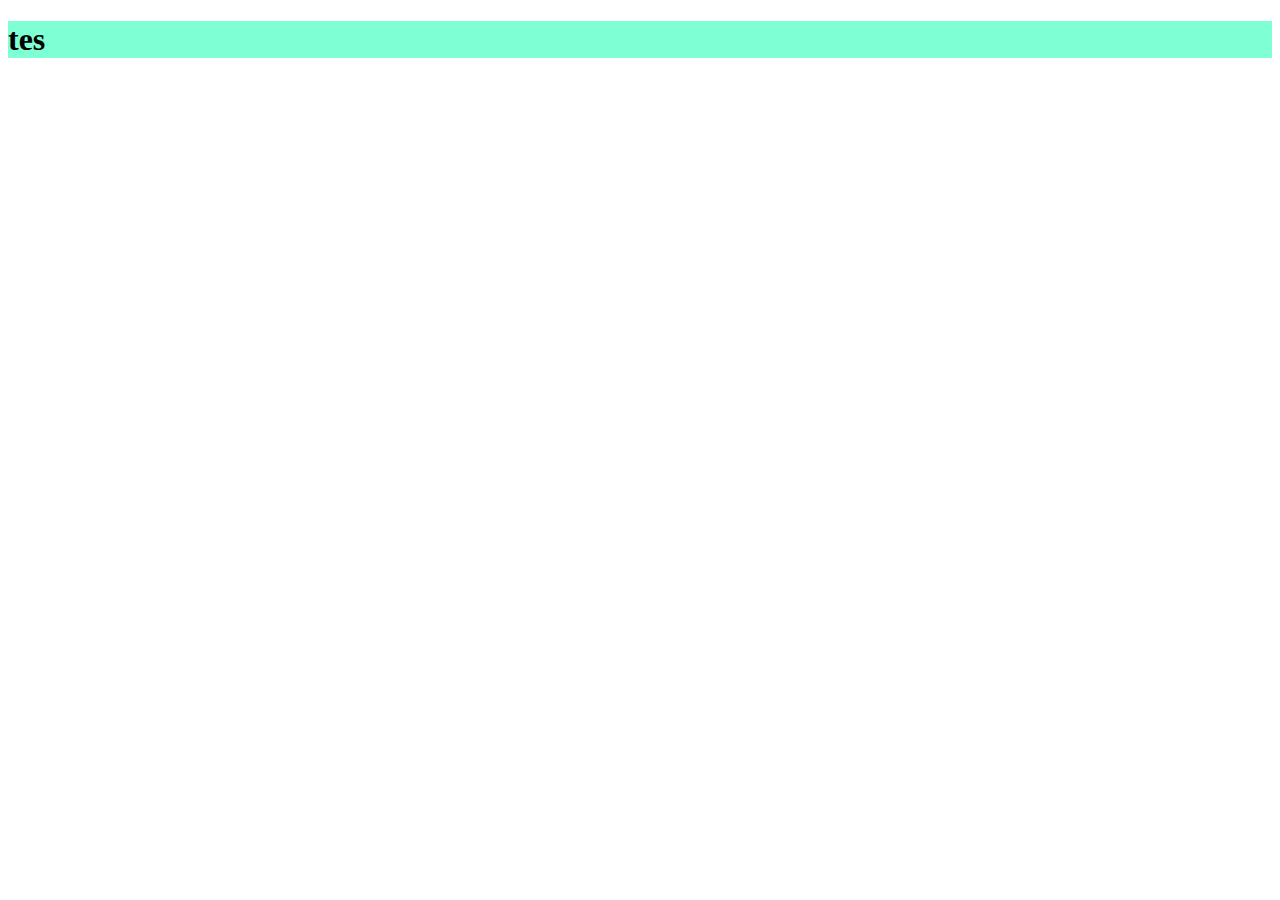
==== LandingPage/index.html @ d4dfdd29 "initial commit" ====
<!DOCTYPE html>
<html lang="en">

<head>
    <meta charset="UTF-8">
    <meta name="viewport" content="width=device-width, initial-scale=1.0">
    <title>Landing Page</title>
    <link rel="stylesheet" href="./index.css">
</head>

<body>
    <h1>tes</h1>
</body>

</html>
---- LandingPage/index.css ----
h1 {
  background-color: aquamarine;
}
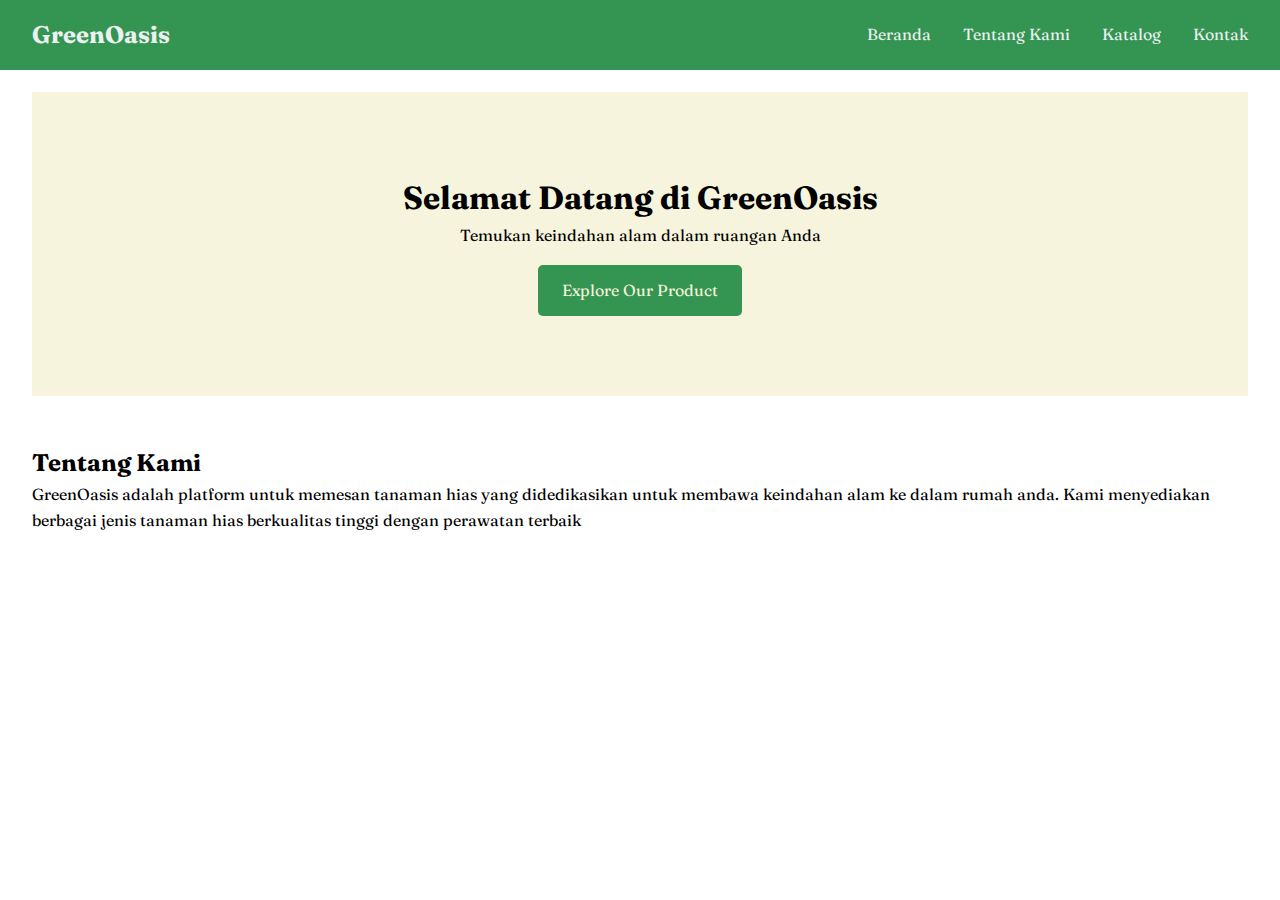
==== commit 4d3232f4: "Adding Nav Bar" ====
--- a/LandingPage/index.html
+++ b/LandingPage/index.html
@@ -1,15 +1,44 @@
 <!DOCTYPE html>
 <html lang="en">
+  <head>
+    <meta charset="UTF-8" />
+    <meta name="viewport" content="width=device-width, initial-scale=1.0" />
+    <title>GreenOasis - Platform Tanaman Hias</title>
+    <link rel="stylesheet" href="./index.css" />
+    <link rel="preconnect" href="https://fonts.googleapis.com">
+    <link rel="preconnect" href="https://fonts.gstatic.com" crossorigin>
+    <link href="https://fonts.googleapis.com/css2?family=Fraunces:ital,opsz,wght@0,9..144,100..900;1,9..144,100..900&display=swap" rel="stylesheet">
+  </head>
 
-<head>
-    <meta charset="UTF-8">
-    <meta name="viewport" content="width=device-width, initial-scale=1.0">
-    <title>Landing Page</title>
-    <link rel="stylesheet" href="./index.css">
-</head>
+  <body>
+    <header>
+      <nav id="main-nav">
+        <div class="logo">GreenOasis</div>
+        <ul>
+          <li><a href="#home">Beranda</a></li>
+          <li><a href="#about">Tentang Kami</a></li>
+          <li><a href="../ProductsServices/product.html">Katalog</a></li>
+          <li><a href="../ContactUs/contact.html">Kontak</a></li>
+        </ul>
+        <div id="menu-toggle">
+            <div class="bar"></div>
+            <div class="bar"></div>
+            <div class="bar"></div>
+      </nav>
+    </header>
 
-<body>
-    <h1>tes</h1>
-</body>
+    <main>
+        <section id="home">
+            <h1>Selamat Datang di GreenOasis</h1>
+            <p>Temukan keindahan alam dalam ruangan Anda</p>
+            <a href="../ProductsServices/product.html" class="cta-button">Explore Our Product</a>
+        </section>
 
-</html>+        <section id="about">
+            <h2>Tentang Kami</h2>
+            <p>GreenOasis adalah platform untuk memesan tanaman hias yang didedikasikan untuk membawa keindahan alam ke dalam rumah anda. Kami menyediakan berbagai jenis tanaman hias berkualitas tinggi dengan perawatan terbaik</p>
+        </section>
+
+    </main>
+  </body>
+</html>
--- a/LandingPage/index.css
+++ b/LandingPage/index.css
@@ -1,3 +1,127 @@
-h1 {
-  background-color: aquamarine;
+/* Reset dan Dasar */
+* {
+  margin: 0;
+  padding: 0;
+  box-sizing: border-box;
 }
+
+body {
+  font-family: fraunces;
+  line-height: 1.6;
+}
+
+/* header */
+header {
+  background-color: #339551;
+  color: #ecf0f1;
+  padding: 1rem 0;
+  position: fixed;
+  width: 100%;
+  top: 0;
+  z-index: 1000;
+}
+
+/* logo greenoasis */
+.logo {
+  font-size: 1.5rem;
+  font-weight: bold;
+}
+
+#main-nav {
+  display: flex;
+  justify-content: space-between;
+  align-items: center;
+  padding: 0 2rem;
+}
+
+#main-nav ul {
+  display: flex;
+  list-style: none;
+}
+
+#main-nav ul li {
+  margin-left: 2rem;
+}
+
+#main-nav ul li a {
+  color: #ecf0f1;
+  text-decoration: none;
+  transition: color 0.3s ease;
+}
+
+#main-nav ul li a:hover {
+  color: #e1dc53;
+}
+
+#menu-toggle {
+  display: none;
+  flex-direction: column;
+  cursor: pointer;
+}
+
+.bar {
+  width: 25px;
+  height: 3px;
+  background-color: #ecf0f1;
+  margin: 3px 0;
+  transition: 0.4s;
+}
+
+/* Main */
+main {
+  margin-top: 60px;
+  padding: 2rem;
+}
+
+section {
+  margin-bottom: 3rem;
+}
+
+/* home */
+#home {
+  background-color: #f6f4dc;
+  text-align: center;
+  padding: 5rem 0;
+}
+
+.cta-button {
+  display: inline-block;
+  background-color: #339551;
+  color: #f6f4dc;
+  padding: 0.8rem 1.5rem;
+  text-decoration: none;
+  border-radius: 5px;
+  transition: background-color 0.3s ease;
+  margin-top: 1rem;
+}
+
+.cta-button:hover {
+  background-color: #266533;
+}
+
+/* responsive */
+
+@media (max-width: 768px) {
+  #main-nav ul {
+    display: none;
+    flex-direction: column;
+    position: absolute;
+    top: 60px;
+    left: 0;
+    width: 100%;
+    background-color: #339551;
+    padding: 1rem;
+  }
+
+  #main-nav ul.show {
+    display: flex;
+  }
+
+  #main-nav ul li {
+    margin: 0.5rem 0;
+  }
+
+  #main-toggle {
+    display: flex;
+  }
+}
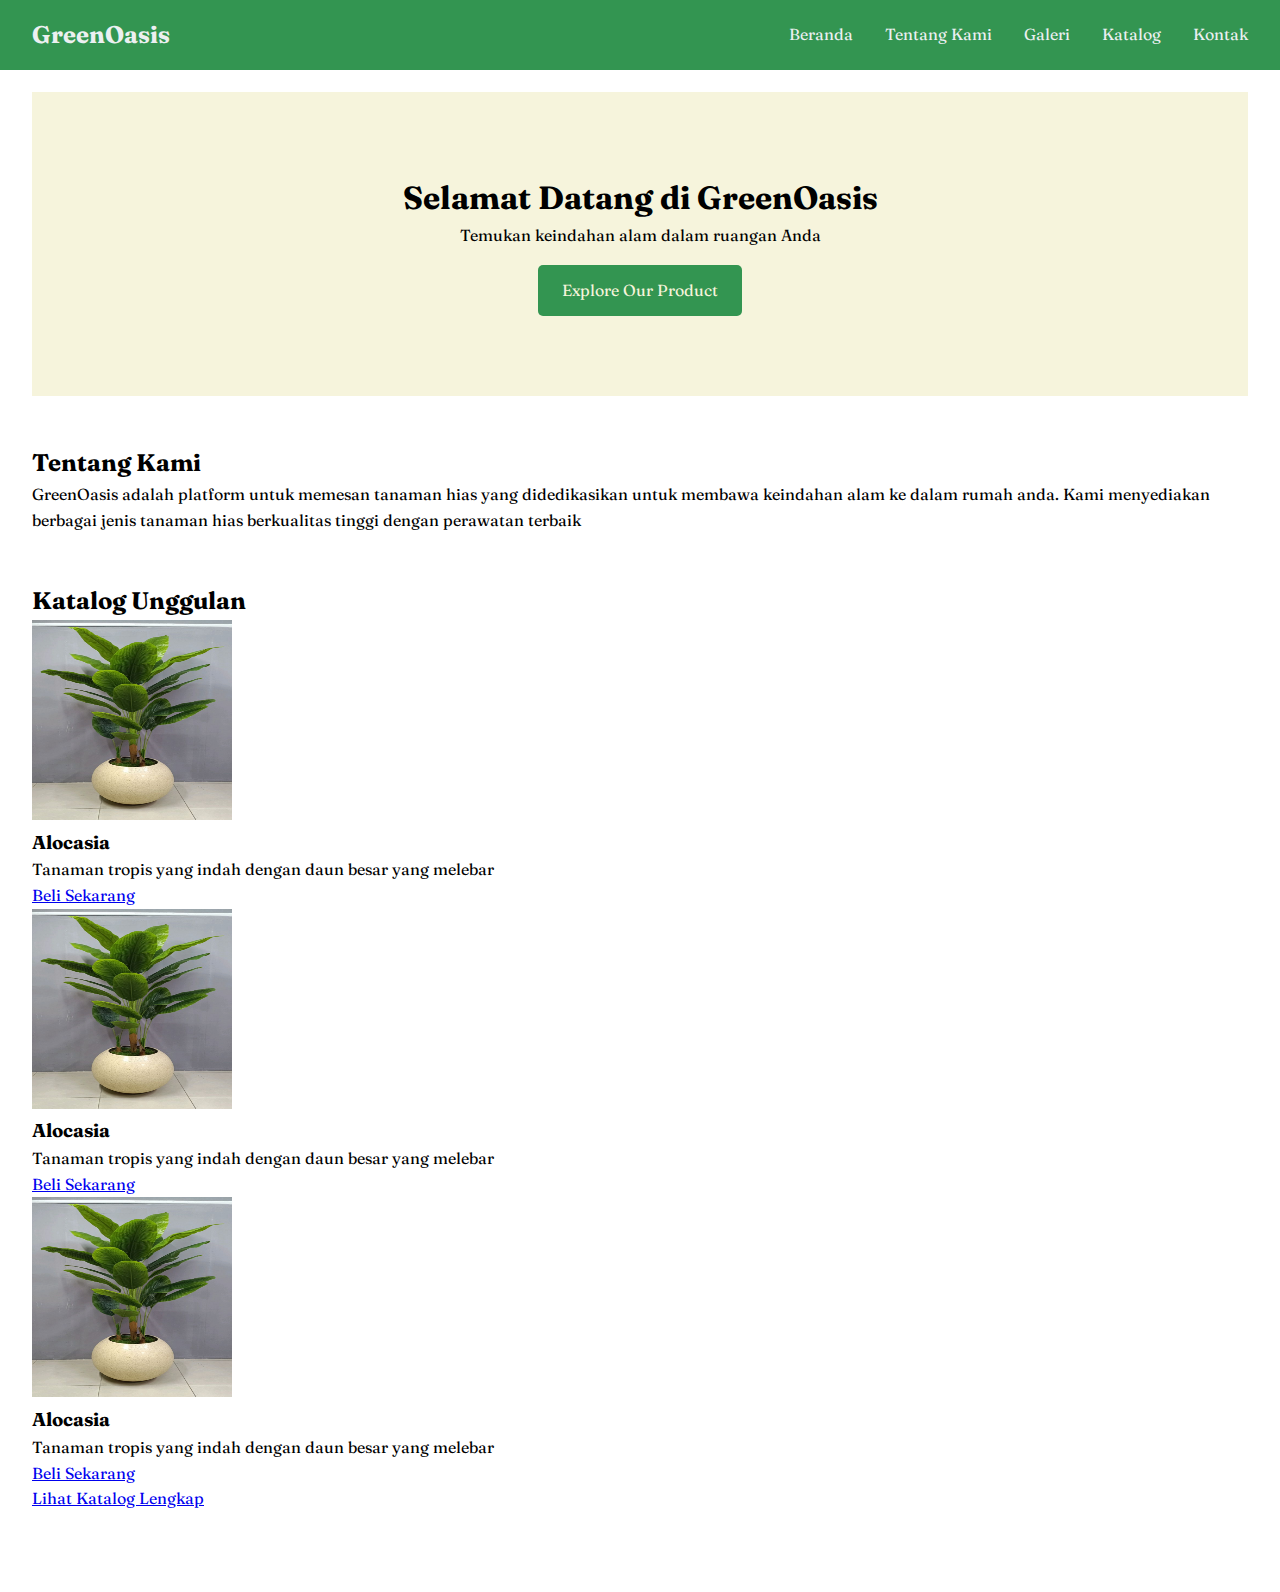
==== commit cac326c5: "feat: update product and contact" ====
--- a/LandingPage/index.html
+++ b/LandingPage/index.html
@@ -1,44 +1,74 @@
 <!DOCTYPE html>
 <html lang="en">
-  <head>
-    <meta charset="UTF-8" />
-    <meta name="viewport" content="width=device-width, initial-scale=1.0" />
-    <title>GreenOasis - Platform Tanaman Hias</title>
-    <link rel="stylesheet" href="./index.css" />
-    <link rel="preconnect" href="https://fonts.googleapis.com">
-    <link rel="preconnect" href="https://fonts.gstatic.com" crossorigin>
-    <link href="https://fonts.googleapis.com/css2?family=Fraunces:ital,opsz,wght@0,9..144,100..900;1,9..144,100..900&display=swap" rel="stylesheet">
-  </head>
 
-  <body>
-    <header>
-      <nav id="main-nav">
-        <div class="logo">GreenOasis</div>
-        <ul>
-          <li><a href="#home">Beranda</a></li>
-          <li><a href="#about">Tentang Kami</a></li>
-          <li><a href="../ProductsServices/product.html">Katalog</a></li>
-          <li><a href="../ContactUs/contact.html">Kontak</a></li>
-        </ul>
-        <div id="menu-toggle">
-            <div class="bar"></div>
-            <div class="bar"></div>
-            <div class="bar"></div>
-      </nav>
-    </header>
+<head>
+  <meta charset="UTF-8" />
+  <meta name="viewport" content="width=device-width, initial-scale=1.0" />
+  <title>GreenOasis - Platform Tanaman Hias</title>
+  <link rel="stylesheet" href="./index.css" />
+  <link rel="preconnect" href="https://fonts.googleapis.com">
+  <link rel="preconnect" href="https://fonts.gstatic.com" crossorigin>
+  <link
+    href="https://fonts.googleapis.com/css2?family=Fraunces:ital,opsz,wght@0,9..144,100..900;1,9..144,100..900&display=swap"
+    rel="stylesheet">
+</head>
 
-    <main>
-        <section id="home">
-            <h1>Selamat Datang di GreenOasis</h1>
-            <p>Temukan keindahan alam dalam ruangan Anda</p>
-            <a href="../ProductsServices/product.html" class="cta-button">Explore Our Product</a>
-        </section>
+<body>
+  <header>
+    <nav id="main-nav">
+      <div class="logo">GreenOasis</div>
+      <ul>
+        <li><a href="../LandingPage/index.html">Beranda</a></li>
+        <li><a href="../LandingPage/index.html">Tentang Kami</a></li>
+        <li><a href="../LandingPage/index.html">Galeri</a></li>
+        <li><a href="../ProductsServices/product.html">Katalog</a></li>
+        <li><a href="../ContactUs/contact.html">Kontak</a></li>
+      </ul>
+      <div id="menu-toggle">
+        <div class="bar"></div>
+        <div class="bar"></div>
+        <div class="bar"></div>
+    </nav>
+  </header>
 
-        <section id="about">
-            <h2>Tentang Kami</h2>
-            <p>GreenOasis adalah platform untuk memesan tanaman hias yang didedikasikan untuk membawa keindahan alam ke dalam rumah anda. Kami menyediakan berbagai jenis tanaman hias berkualitas tinggi dengan perawatan terbaik</p>
-        </section>
+  <main>
+    <section id="home">
+      <h1>Selamat Datang di GreenOasis</h1>
+      <p>Temukan keindahan alam dalam ruangan Anda</p>
+      <a href="../ProductsServices/product.html" class="cta-button">Explore Our Product</a>
+    </section>
 
-    </main>
-  </body>
-</html>
+    <section id="about">
+      <h2>Tentang Kami</h2>
+      <p>GreenOasis adalah platform untuk memesan tanaman hias yang didedikasikan untuk membawa keindahan alam ke dalam
+        rumah anda. Kami menyediakan berbagai jenis tanaman hias berkualitas tinggi dengan perawatan terbaik</p>
+    </section>
+
+    <section id="galeri">
+      <h2>Katalog Unggulan</h2>
+      <div class="product-grid">
+        <div class="product-card">
+          <img src="../public/tanaman 1.jpeg" alt="Product 1" width="200" height="200" />
+          <h3>Alocasia</h3>
+          <p>Tanaman tropis yang indah dengan daun besar yang melebar</p>
+          <a href="../ContactUs/contact.html" class="buy-button">Beli Sekarang</a>
+        </div>
+        <div class="product-card">
+          <img src="../public/tanaman 1.jpeg" alt="Product 1" width="200" height="200" />
+          <h3>Alocasia</h3>
+          <p>Tanaman tropis yang indah dengan daun besar yang melebar</p>
+          <a href="../ContactUs/contact.html" class="buy-button">Beli Sekarang</a>
+        </div>
+        <div class="product-card">
+          <img src="../public/tanaman 1.jpeg" alt="Product 1" width="200" height="200" />
+          <h3>Alocasia</h3>
+          <p>Tanaman tropis yang indah dengan daun besar yang melebar</p>
+          <a href="../ContactUs/contact.html" class="buy-button">Beli Sekarang</a>
+        </div>
+      </div>
+      <a href="#" class="see-more">Lihat Katalog Lengkap</a>
+    </section>
+  </main>
+</body>
+
+</html>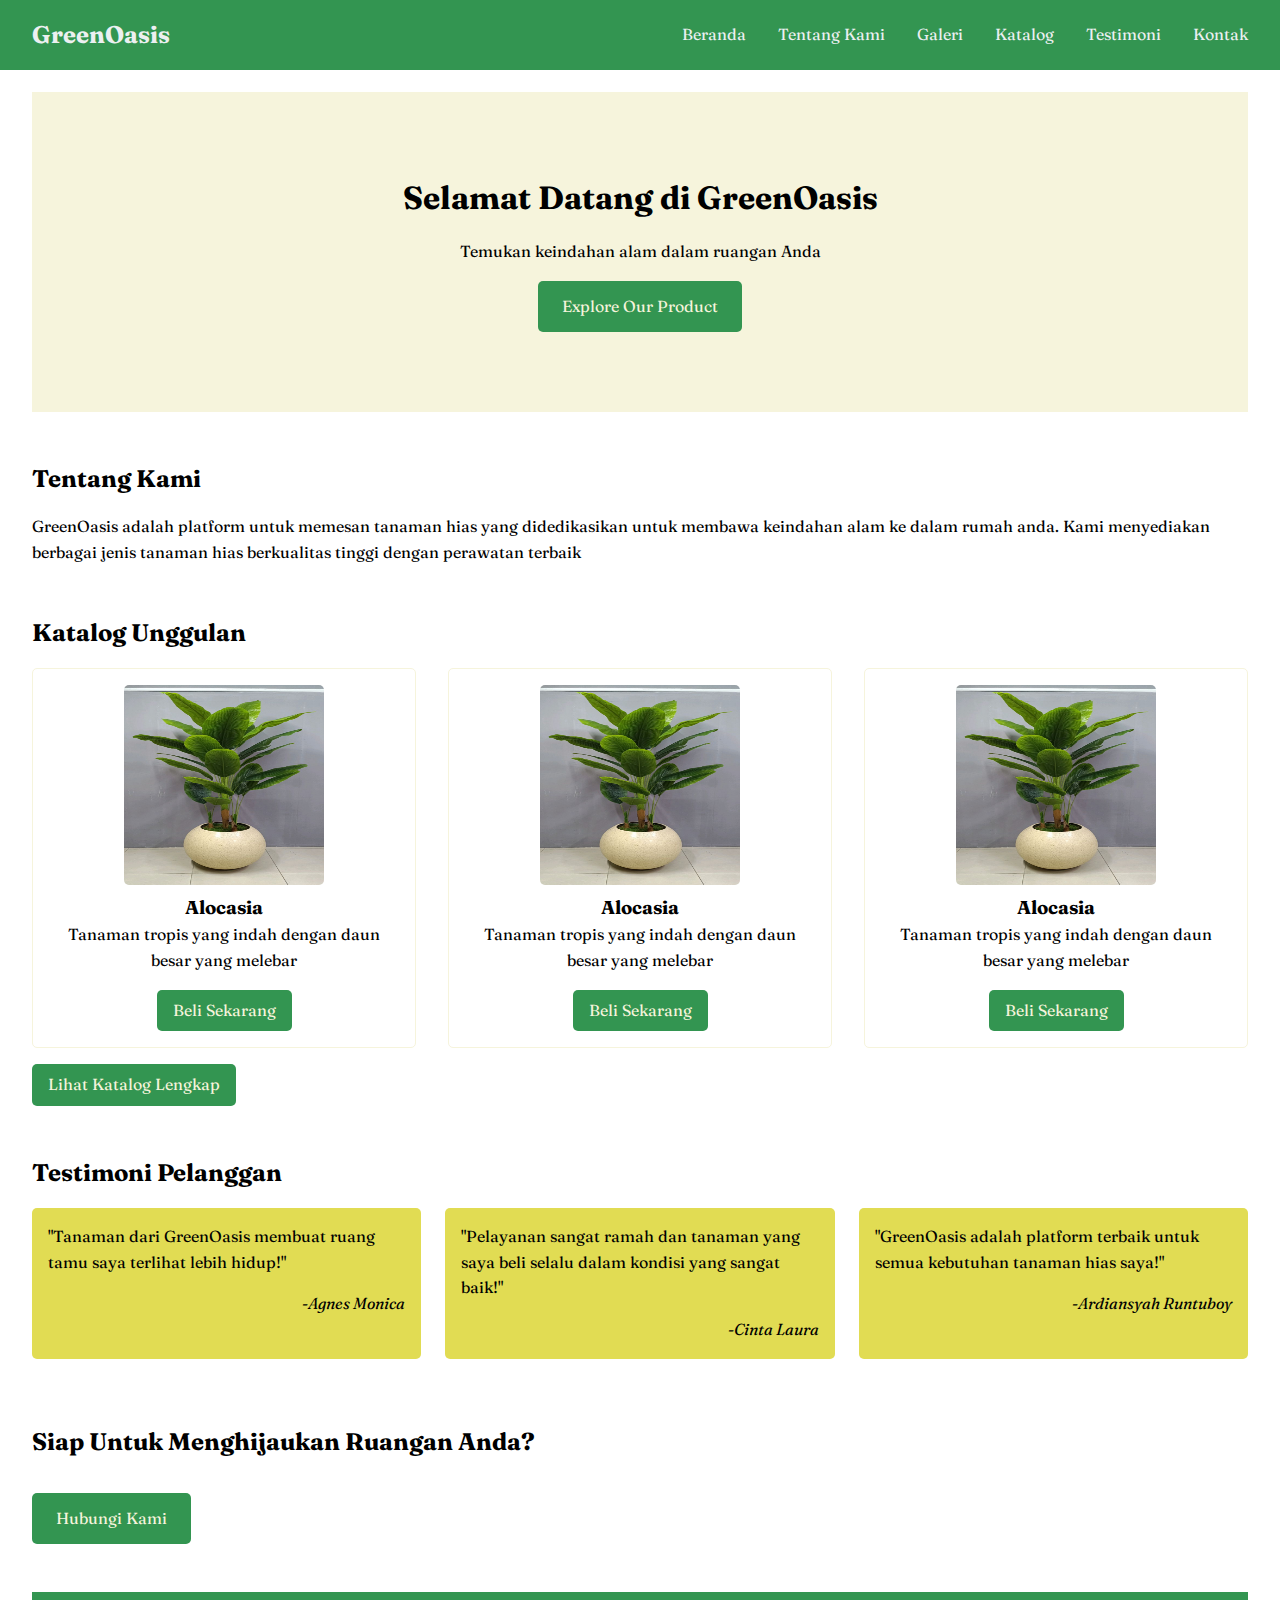
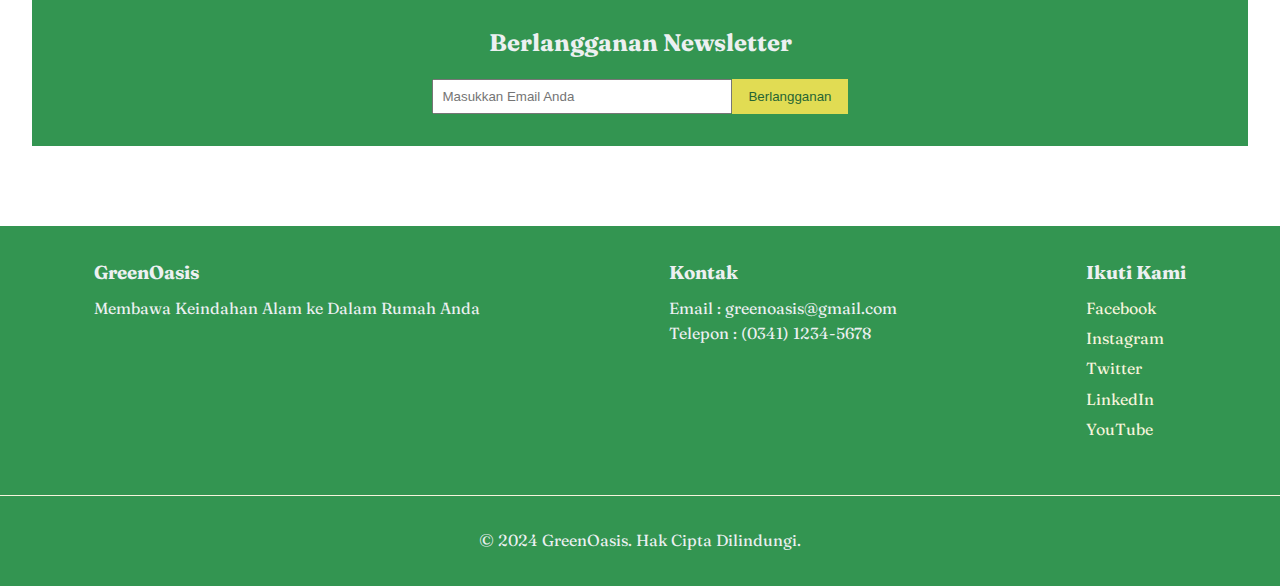
==== commit 903a972f: "Update" ====
--- a/LandingPage/index.html
+++ b/LandingPage/index.html
@@ -22,6 +22,7 @@
         <li><a href="../LandingPage/index.html">Tentang Kami</a></li>
         <li><a href="../LandingPage/index.html">Galeri</a></li>
         <li><a href="../ProductsServices/product.html">Katalog</a></li>
+        <li><a href="../LandingPage/index.html">Testimoni</a></li>
         <li><a href="../ContactUs/contact.html">Kontak</a></li>
       </ul>
       <div id="menu-toggle">
@@ -66,9 +67,72 @@
           <a href="../ContactUs/contact.html" class="buy-button">Beli Sekarang</a>
         </div>
       </div>
-      <a href="#" class="see-more">Lihat Katalog Lengkap</a>
+      <a href="../ProductsServices/product.html" class="see-more">Lihat Katalog Lengkap</a>
     </section>
+
+    <section id="testimoni">
+        <h2>Testimoni Pelanggan</h2>
+        <div class="testimoni-container">
+            <div class="testimoni-card">
+                <p>
+                "Tanaman dari GreenOasis membuat ruang tamu saya terlihat lebih hidup!"
+                </p>
+                <p class="customer-name">-Agnes Monica</p>
+            </div>
+            <div class="testimoni-card">
+                <p>
+                "Pelayanan sangat ramah dan tanaman yang saya beli selalu dalam kondisi yang sangat baik!"
+                </p>
+                <p class="customer-name">-Cinta Laura</p>
+            </div>
+            <div class="testimoni-card">
+                <p>
+                "GreenOasis adalah platform terbaik untuk semua kebutuhan tanaman hias saya!"
+                </p>
+                <p class="customer-name">-Ardiansyah Runtuboy</p>
+            </div>                       
+        </div>
+    </section>
+
+    <section id="cta">
+        <h2>Siap Untuk Menghijaukan Ruangan Anda?</h2>
+        <a href="../ContactUs/contact.html" class="cta-button">Hubungi Kami</a>
+    </section>
+
+    <section id="newsletter">
+        <h2>Berlangganan Newsletter</h2>
+        <form id="newsletter-form">
+            <input type="email" placeholder="Masukkan Email Anda" required/>
+            <button type="submit">Berlangganan</button>
+        </form>
+    </section>
+    
   </main>
+
+  <footer>
+    <div class="footer-content">
+        <div class="footer-section">
+            <h3>GreenOasis</h3>
+            <p>Membawa Keindahan Alam ke Dalam Rumah Anda</p>
+        </div>
+        <div class="footer-section">
+            <h3>Kontak</h3>
+            <p>Email : greenoasis@gmail.com</p>
+            <p>Telepon : (0341) 1234-5678</p>
+        </div>
+        <div class="footer-section">
+            <h3>Ikuti Kami</h3>
+            <a href="">Facebook</a>
+            <a href="">Instagram</a>
+            <a href="">Twitter</a>
+            <a href="">LinkedIn</a>
+            <a href="">YouTube</a>
+        </div>
+    </div>
+    <div class="footer-bottom">
+        <p>&copy; 2024 GreenOasis. Hak Cipta Dilindungi.</p>
+    </div>
+  </footer>
 </body>
 
 </html>--- a/LandingPage/index.css
+++ b/LandingPage/index.css
@@ -3,6 +3,13 @@
   margin: 0;
   padding: 0;
   box-sizing: border-box;
+}
+
+html,
+body {
+  margin: 0;
+  padding: 0;
+  height: 100%;
 }
 
 body {
@@ -67,6 +74,11 @@
   transition: 0.4s;
 }
 
+h1,
+h2 {
+  margin-bottom: 1rem;
+}
+
 /* Main */
 main {
   margin-top: 60px;
@@ -97,6 +109,151 @@
 
 .cta-button:hover {
   background-color: #266533;
+}
+
+/* katalog */
+
+.product-grid {
+  display: grid;
+  grid-template-columns: repeat(auto-fit, minmax(250px, 1fr));
+  gap: 2rem;
+}
+
+.product-card {
+  border: 1px solid #f6f4dc;
+  border-radius: 5px;
+  padding: 1rem;
+  text-align: center;
+}
+
+.product-card img {
+  border-radius: 5px;
+  max-width: 100%;
+}
+
+.buy-button {
+  display: inline-block;
+  background-color: #339551;
+  color: #f6f4dc;
+  padding: 0.5rem 1rem;
+  border-radius: 5px;
+  text-decoration: none;
+  margin-top: 1rem;
+  transition: background-color 0.3s ease;
+}
+
+.buy-button:hover {
+  background-color: #266533;
+}
+
+.see-more {
+  display: inline-flex;
+  background-color: #339551;
+  color: #f6f4dc;
+  padding: 0.5rem 1rem;
+  border-radius: 5px;
+  text-decoration: none;
+  margin-top: 1rem;
+  transition: background-color 0.3s ease;
+}
+
+.see-more:hover {
+  background-color: #266533;
+}
+
+/* testimoni */
+.testimoni-container {
+  display: flex;
+  flex-wrap: wrap;
+  justify-content: space-between;
+}
+
+.testimoni-card {
+  flex-basis: calc(33.33% - 1rem); /* untuk merapikan agar terlihat lurus */
+  background-color: #e1dc53;
+  padding: 1rem;
+  border-radius: 5px;
+  margin-bottom: 1rem;
+}
+
+.customer-name {
+  font-style: italic;
+  text-align: right;
+  margin-top: 1rem;
+}
+
+/* Newsletter */
+
+#newsletter {
+  background-color: #339551;
+  padding: 2rem;
+  text-align: center;
+  color: #ecf0f1;
+}
+
+#newsletter-form {
+  display: flex;
+  justify-content: center;
+  margin-top: 1rem;
+}
+
+#newsletter-form input[type="email"] {
+  padding: 0.5rem;
+  width: 60%;
+  max-width: 300px;
+}
+
+#newsletter-form button {
+  padding: 0.5rem 1rem;
+  background-color: #e1dc53;
+  color: #266533;
+  border: none;
+  cursor: pointer;
+  transition: background-color 0.3s ease;
+}
+
+#newsletter-form button:hover {
+  background-color: #f16838;
+}
+
+/* Footer */
+footer {
+  background-color: #339551;
+  color: #ecf0f1;
+  padding: 2rem 0;
+}
+
+.footer-content {
+  display: flex;
+  justify-content: space-around;
+  flex-wrap: wrap;
+}
+
+.footer-content {
+  flex-basis: 30%;
+  margin-bottom: 1rem;
+}
+
+.footer-content h3 {
+  margin-bottom: 0.5rem;
+}
+
+.footer-content a {
+  color: #f6f4dc;
+  text-decoration: none;
+  display: block;
+  margin-bottom: 0.3rem;
+}
+
+.footer-content a:hover {
+  color: #e1dc53;
+}
+
+.footer-bottom {
+  text-align: center;
+  margin-top: 3rem;
+  padding-top: 2rem;
+  border-top: 1px solid #f6f4dc;
 }
 
 /* responsive */
@@ -124,4 +281,28 @@
   #main-toggle {
     display: flex;
   }
-}
+
+  .testimoni-card {
+    flex-basis: 100%;
+  }
+
+  .footer-section {
+    flex-basis: 100%;
+    text-align: center;
+  }
+}
+
+/* animations */
+@keyframes fadeIn {
+  from {
+    opacity: 0;
+  }
+  to {
+    opacity: 1;
+  }
+}
+
+.product-card,
+.testimoni-card {
+  animation: fadeIn 0.5s ease-in;
+}
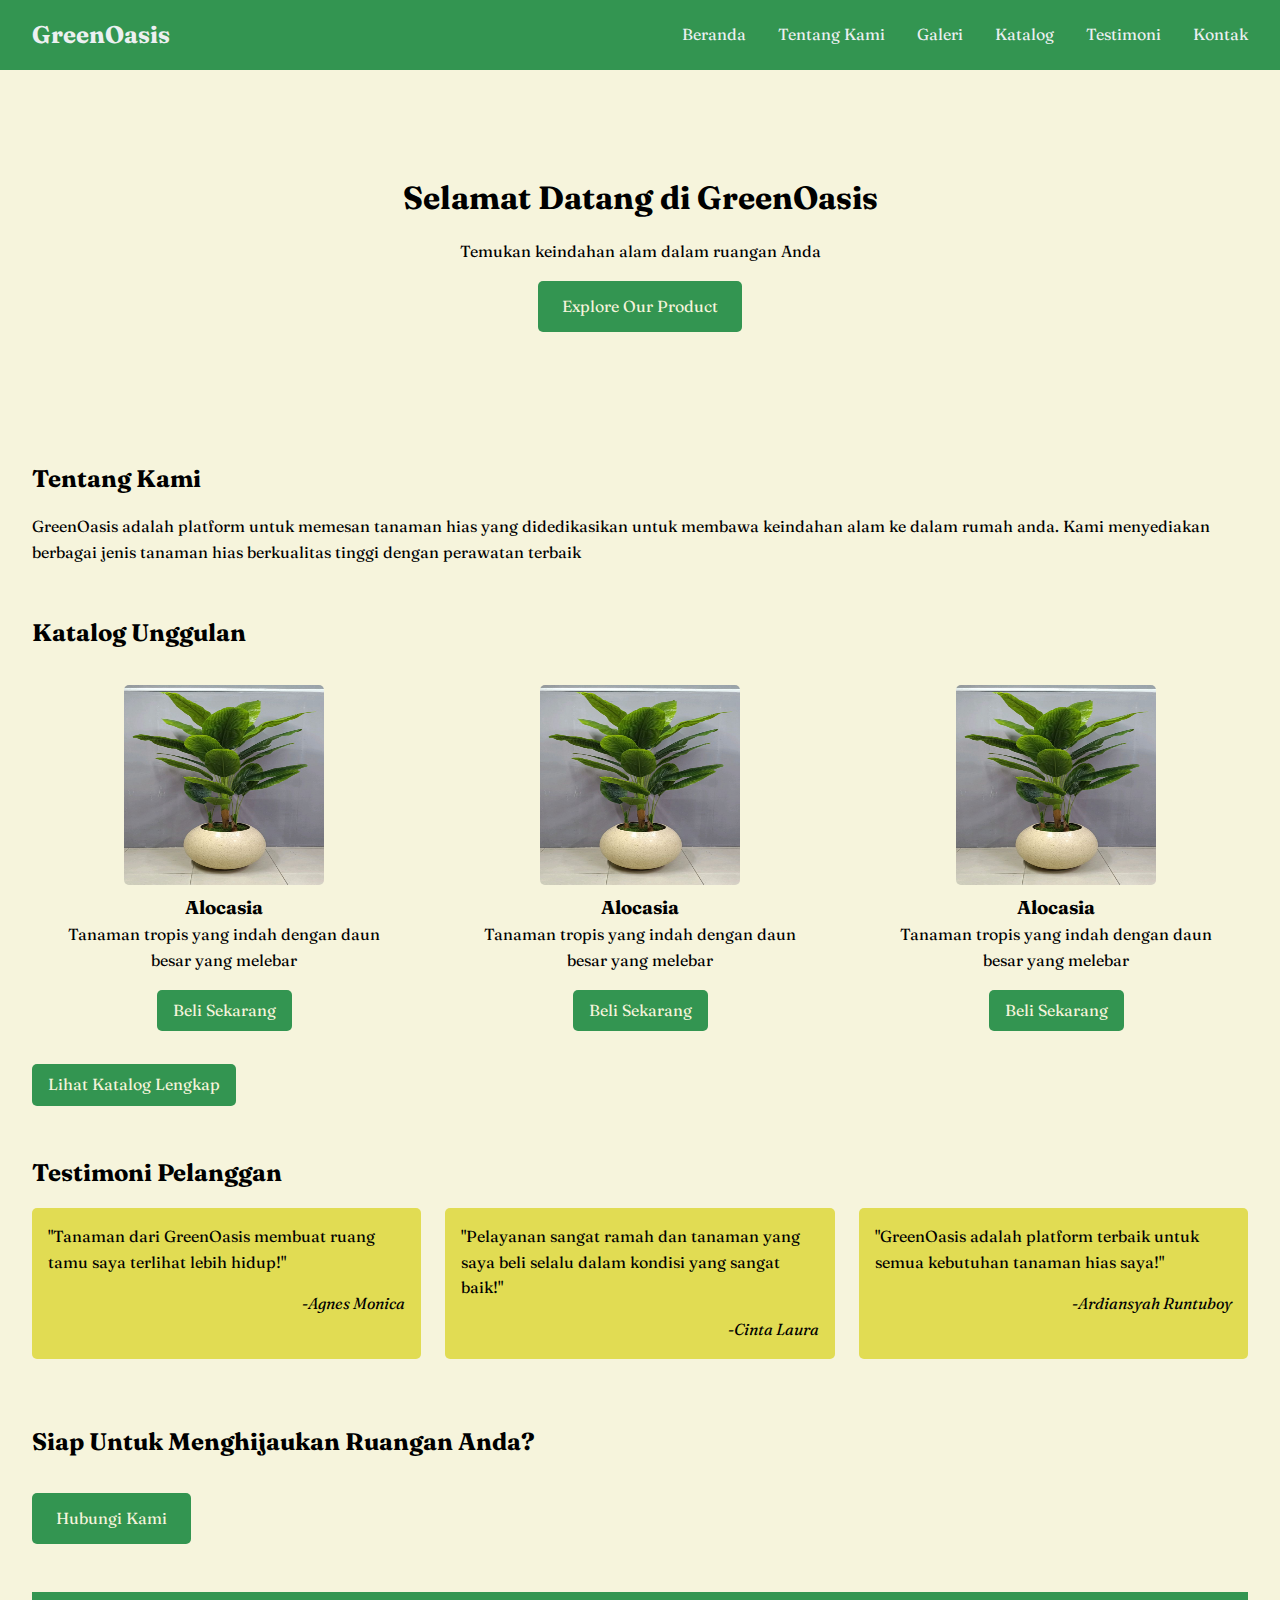
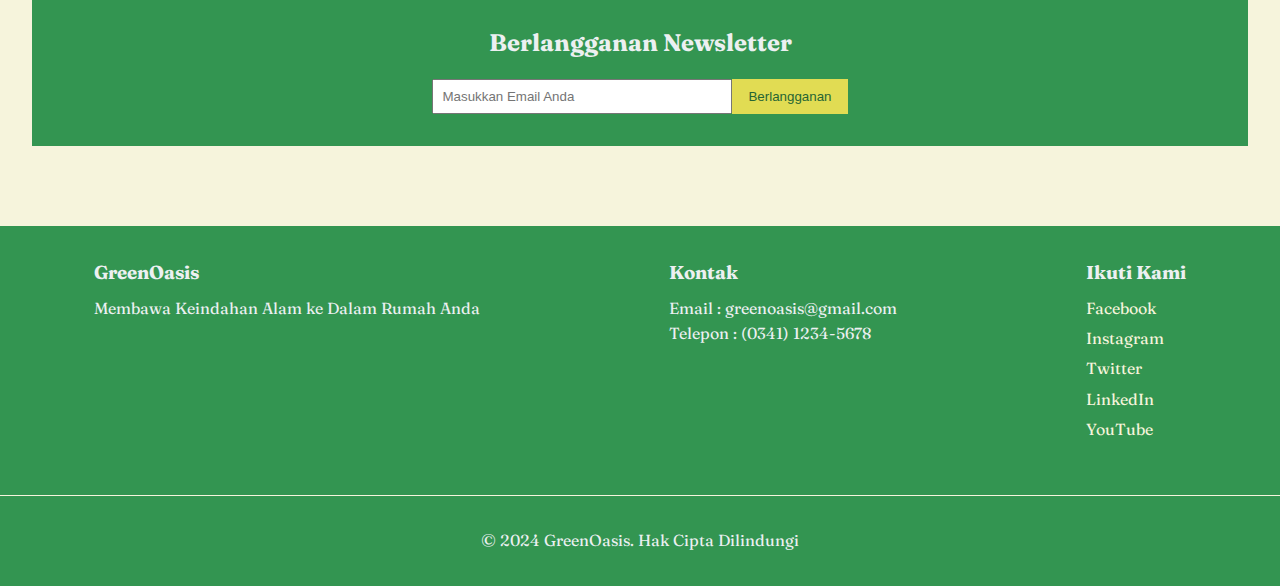
==== commit 98c07c36: "setting" ====
--- a/LandingPage/index.html
+++ b/LandingPage/index.html
@@ -130,7 +130,7 @@
         </div>
     </div>
     <div class="footer-bottom">
-        <p>&copy; 2024 GreenOasis. Hak Cipta Dilindungi.</p>
+        <p>&copy; 2024 GreenOasis. Hak Cipta Dilindungi</p>
     </div>
   </footer>
 </body>
--- a/LandingPage/index.css
+++ b/LandingPage/index.css
@@ -15,6 +15,7 @@
 body {
   font-family: fraunces;
   line-height: 1.6;
+  background-color: #f6f4dc;
 }
 
 /* header */
@@ -91,6 +92,7 @@
 
 /* home */
 #home {
+  background-size: cover;
   background-color: #f6f4dc;
   text-align: center;
   padding: 5rem 0;
@@ -213,7 +215,7 @@
 }
 
 #newsletter-form button:hover {
-  background-color: #f16838;
+  background-color: #f6f4dc;
 }
 
 /* Footer */
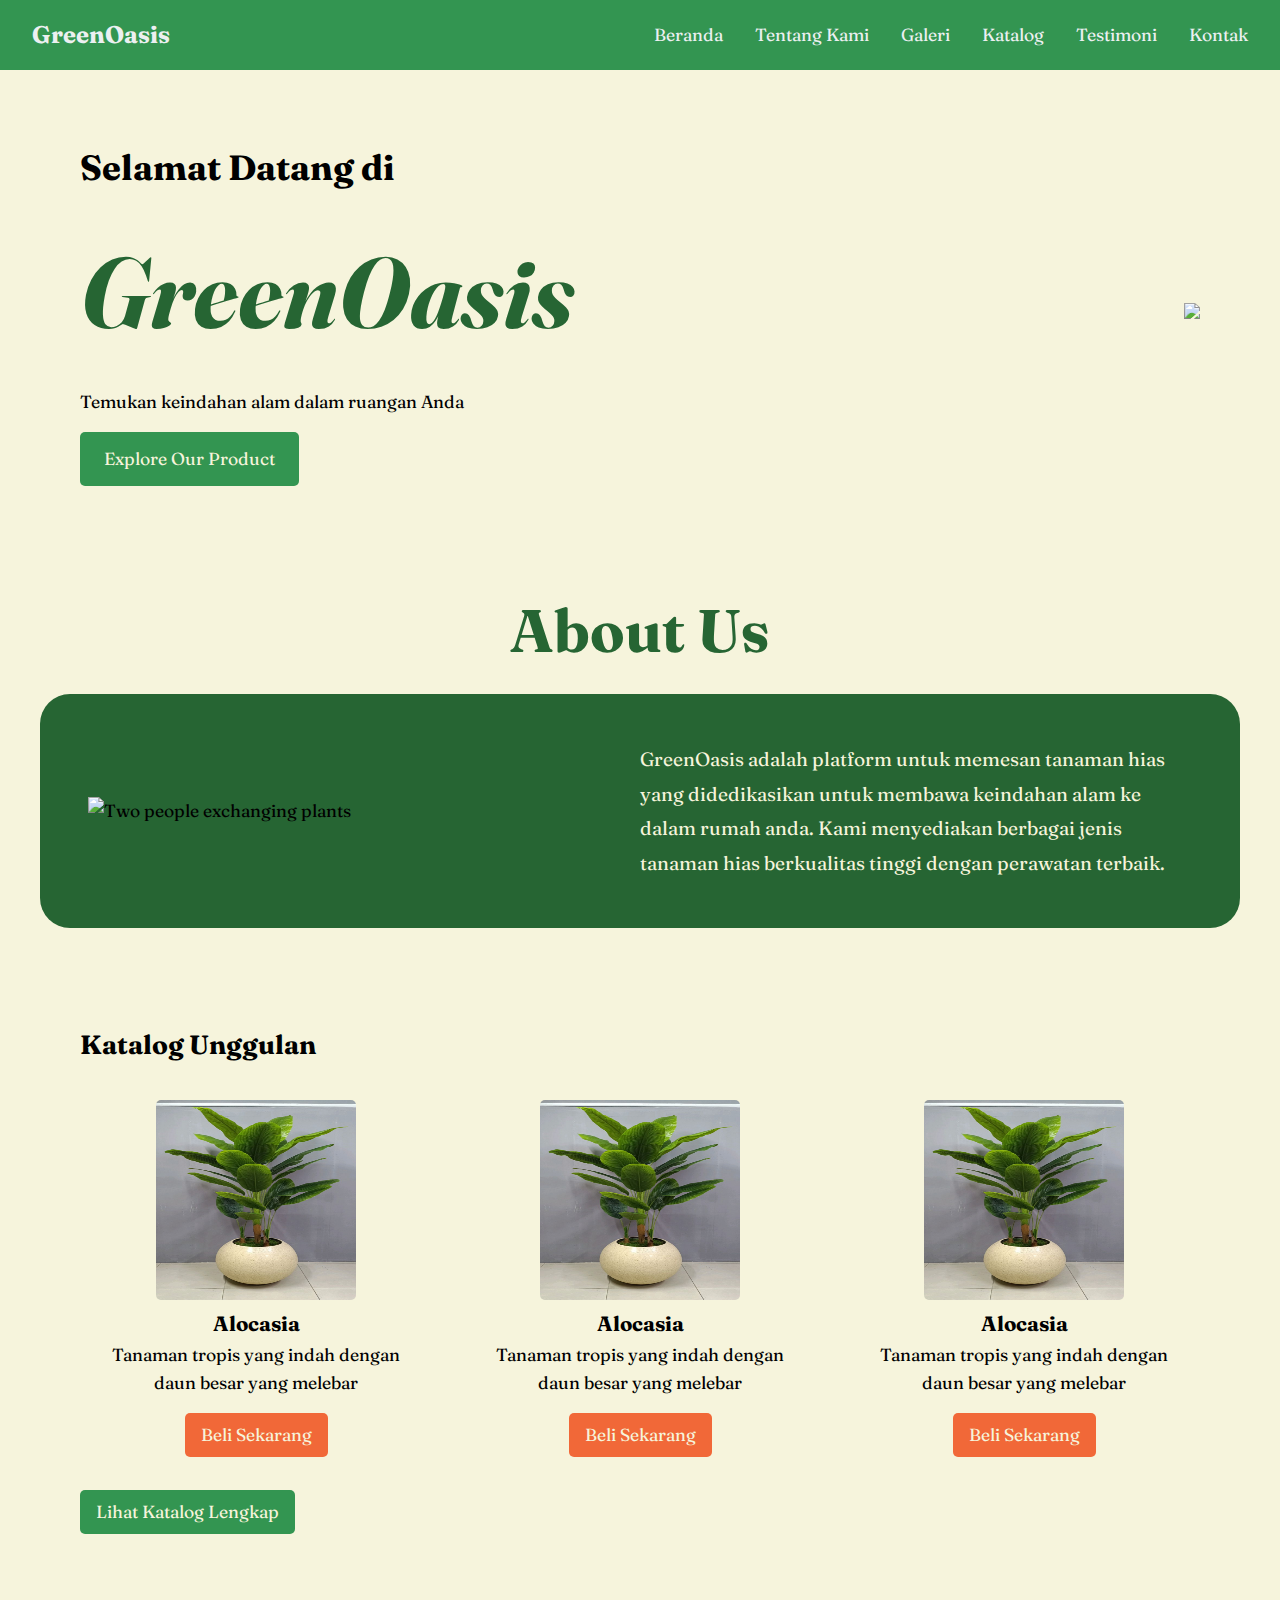
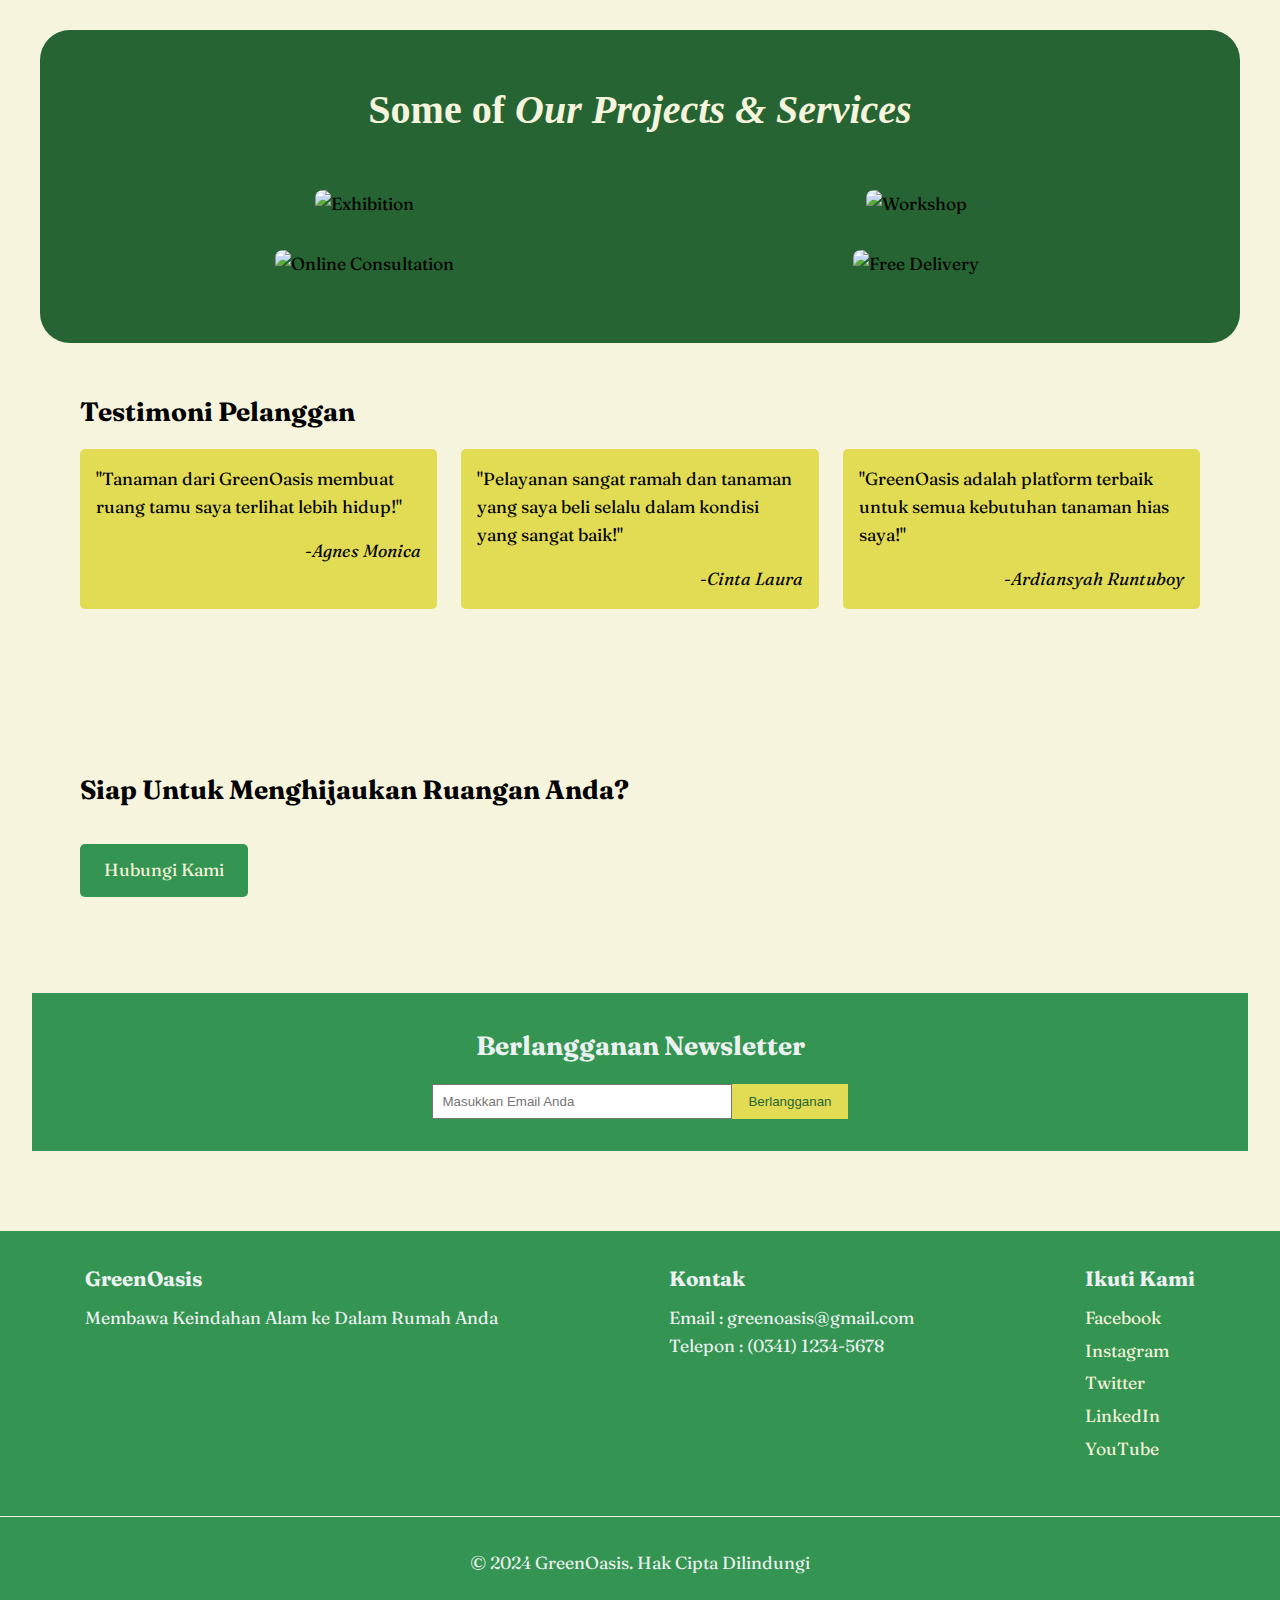
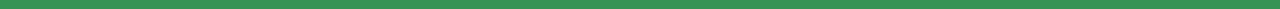
==== commit 94de6581: "update landing page" ====
--- a/LandingPage/index.html
+++ b/LandingPage/index.html
@@ -19,10 +19,10 @@
       <div class="logo">GreenOasis</div>
       <ul>
         <li><a href="../LandingPage/index.html">Beranda</a></li>
-        <li><a href="../LandingPage/index.html">Tentang Kami</a></li>
-        <li><a href="../LandingPage/index.html">Galeri</a></li>
+        <li><a href="#about">Tentang Kami</a></li>
+        <li><a href="#projects-services-gallery">Galeri</a></li>
         <li><a href="../ProductsServices/product.html">Katalog</a></li>
-        <li><a href="../LandingPage/index.html">Testimoni</a></li>
+        <li><a href="#testimoni">Testimoni</a></li>
         <li><a href="../ContactUs/contact.html">Kontak</a></li>
       </ul>
       <div id="menu-toggle">
@@ -34,16 +34,31 @@
 
   <main>
     <section id="home">
-      <h1>Selamat Datang di GreenOasis</h1>
-      <p>Temukan keindahan alam dalam ruangan Anda</p>
-      <a href="../ProductsServices/product.html" class="cta-button">Explore Our Product</a>
-    </section>
+      <div class="home-content">
+        <div class="home-text">
+          <h1>Selamat Datang di</h1>
+          <h1 class="title">GreenOasis</h1>
+          <p>Temukan keindahan alam dalam ruangan Anda</p>
+          <a href="../ProductsServices/product.html" class="cta-button">Explore Our Product</a>
+        </div>
+        <div class="home-image">
+          <img src="../public/icon.png"/>
+        </div>
+      </div>
+    </section>    
 
     <section id="about">
-      <h2>Tentang Kami</h2>
-      <p>GreenOasis adalah platform untuk memesan tanaman hias yang didedikasikan untuk membawa keindahan alam ke dalam
-        rumah anda. Kami menyediakan berbagai jenis tanaman hias berkualitas tinggi dengan perawatan terbaik</p>
-    </section>
+      <h2>About Us</h2>
+      <div class="about-container">
+        <div class="about-image">
+          <img src="../public/about-image.png" alt="Two people exchanging plants" />
+        </div>
+        <div class="about-text">
+          
+          <p>GreenOasis adalah platform untuk memesan tanaman hias yang didedikasikan untuk membawa keindahan alam ke dalam rumah anda. Kami menyediakan berbagai jenis tanaman hias berkualitas tinggi dengan perawatan terbaik.</p>
+        </div>
+      </div>
+    </section>    
 
     <section id="galeri">
       <h2>Katalog Unggulan</h2>
@@ -69,6 +84,27 @@
       </div>
       <a href="../ProductsServices/product.html" class="see-more">Lihat Katalog Lengkap</a>
     </section>
+
+    <section id="projects-services-gallery">
+      <h2>Some of <span>Our Projects & Services</span></h2>
+      <div class="gallery-container">
+        <div class="gallery-item">
+          <img src="../public/exhib.png" alt="Exhibition">
+        </div>
+        
+        <div class="gallery-item">
+          <img src="../public/workshop.png" alt="Workshop">
+        </div>
+        
+        <div class="gallery-item">
+          <img src="../public/consult.png" alt="Online Consultation">
+        </div>
+        
+        <div class="gallery-item">
+          <img src="../public/delivery.png" alt="Free Delivery">
+        </div>
+      </div>
+    </section>    
 
     <section id="testimoni">
         <h2>Testimoni Pelanggan</h2>
--- a/LandingPage/index.css
+++ b/LandingPage/index.css
@@ -5,17 +5,17 @@
   box-sizing: border-box;
 }
 
-html,
-body {
+html, body {
   margin: 0;
   padding: 0;
-  height: 100%;
+  width: 100%;
 }
 
 body {
-  font-family: fraunces;
+  font-family: 'Fraunces', serif; 
   line-height: 1.6;
   background-color: #f6f4dc;
+  font-size: 1.1rem;
 }
 
 /* header */
@@ -94,8 +94,28 @@
 #home {
   background-size: cover;
   background-color: #f6f4dc;
-  text-align: center;
-  padding: 5rem 0;
+  padding: 3rem;
+}
+
+.home-content {
+  display: flex;
+  justify-content: space-between; 
+  align-items: center;
+}
+
+.home-text {
+  max-width: 60%; 
+}
+
+.home-image img {
+  width: 500px; 
+  height: auto;
+}
+
+.title {
+  font-size: 100px;
+  font-style: italic;
+  color: #266533;
 }
 
 .cta-button {
@@ -113,7 +133,51 @@
   background-color: #266533;
 }
 
+#about h2 {
+  color: #266533;
+  font-size: 60px;
+  text-align: center;
+}
+
+.about-container {
+  background-color: #266533;
+  border-radius: 30px;
+  height: max-content;
+  padding: 3rem;
+  display: flex;
+  align-items: center;
+  justify-content: space-between;
+  max-width: 1200px;
+  margin: 0 auto;
+}
+
+.about-image img {
+  width: 500px;
+  height: auto;
+  margin-right: 20px;
+}
+
+.about-text {
+  width: 50%;
+  text-align: left;
+}
+
+.about-text h2 {
+  font-size: 5rem;
+  color: #f6f4dc;
+  margin-bottom: 2rem;
+}
+
+.about-text p {
+  line-height: 1.8;
+  color: #f6f4dc;
+  font-size: 1.2rem;
+}
+
 /* katalog */
+#galeri {
+  padding: 3rem;
+}
 
 .product-grid {
   display: grid;
@@ -135,7 +199,7 @@
 
 .buy-button {
   display: inline-block;
-  background-color: #339551;
+  background-color: #F16838;
   color: #f6f4dc;
   padding: 0.5rem 1rem;
   border-radius: 5px;
@@ -145,7 +209,7 @@
 }
 
 .buy-button:hover {
-  background-color: #266533;
+  background-color: #cd4818;
 }
 
 .see-more {
@@ -163,7 +227,52 @@
   background-color: #266533;
 }
 
+#projects-services-gallery {
+  background-color: #266533; 
+  padding: 3rem;
+  text-align: center;
+  border-radius: 30px;
+  max-width: 1200px;
+  align-items: center;
+  margin: 0 auto;
+}
+
+#projects-services-gallery h2 {
+  font-family: 'Georgia', serif;
+  font-size: 2.5rem;
+  color: #f6f4dc;
+  margin-bottom: 2rem;
+}
+
+#projects-services-gallery h2 span {
+  font-style: italic;
+}
+
+.gallery-container {
+  display: grid;
+  grid-template-columns: repeat(2, 1fr); 
+  justify-items: center;
+}
+
+.gallery-item {
+  padding: 1rem;
+  transition: transform 0.3s ease;
+}
+
+.gallery-item img {
+  width: 60%;
+  height: auto;
+  border-radius: 8px;
+}
+
+.gallery-item:hover {
+  transform: translateY(-10px);
+}
+
 /* testimoni */
+#testimoni {
+  padding: 3rem;
+}
 .testimoni-container {
   display: flex;
   flex-wrap: wrap;
@@ -184,8 +293,11 @@
   margin-top: 1rem;
 }
 
+#cta{
+  padding: 3rem;
+}
+
 /* Newsletter */
-
 #newsletter {
   background-color: #339551;
   padding: 2rem;
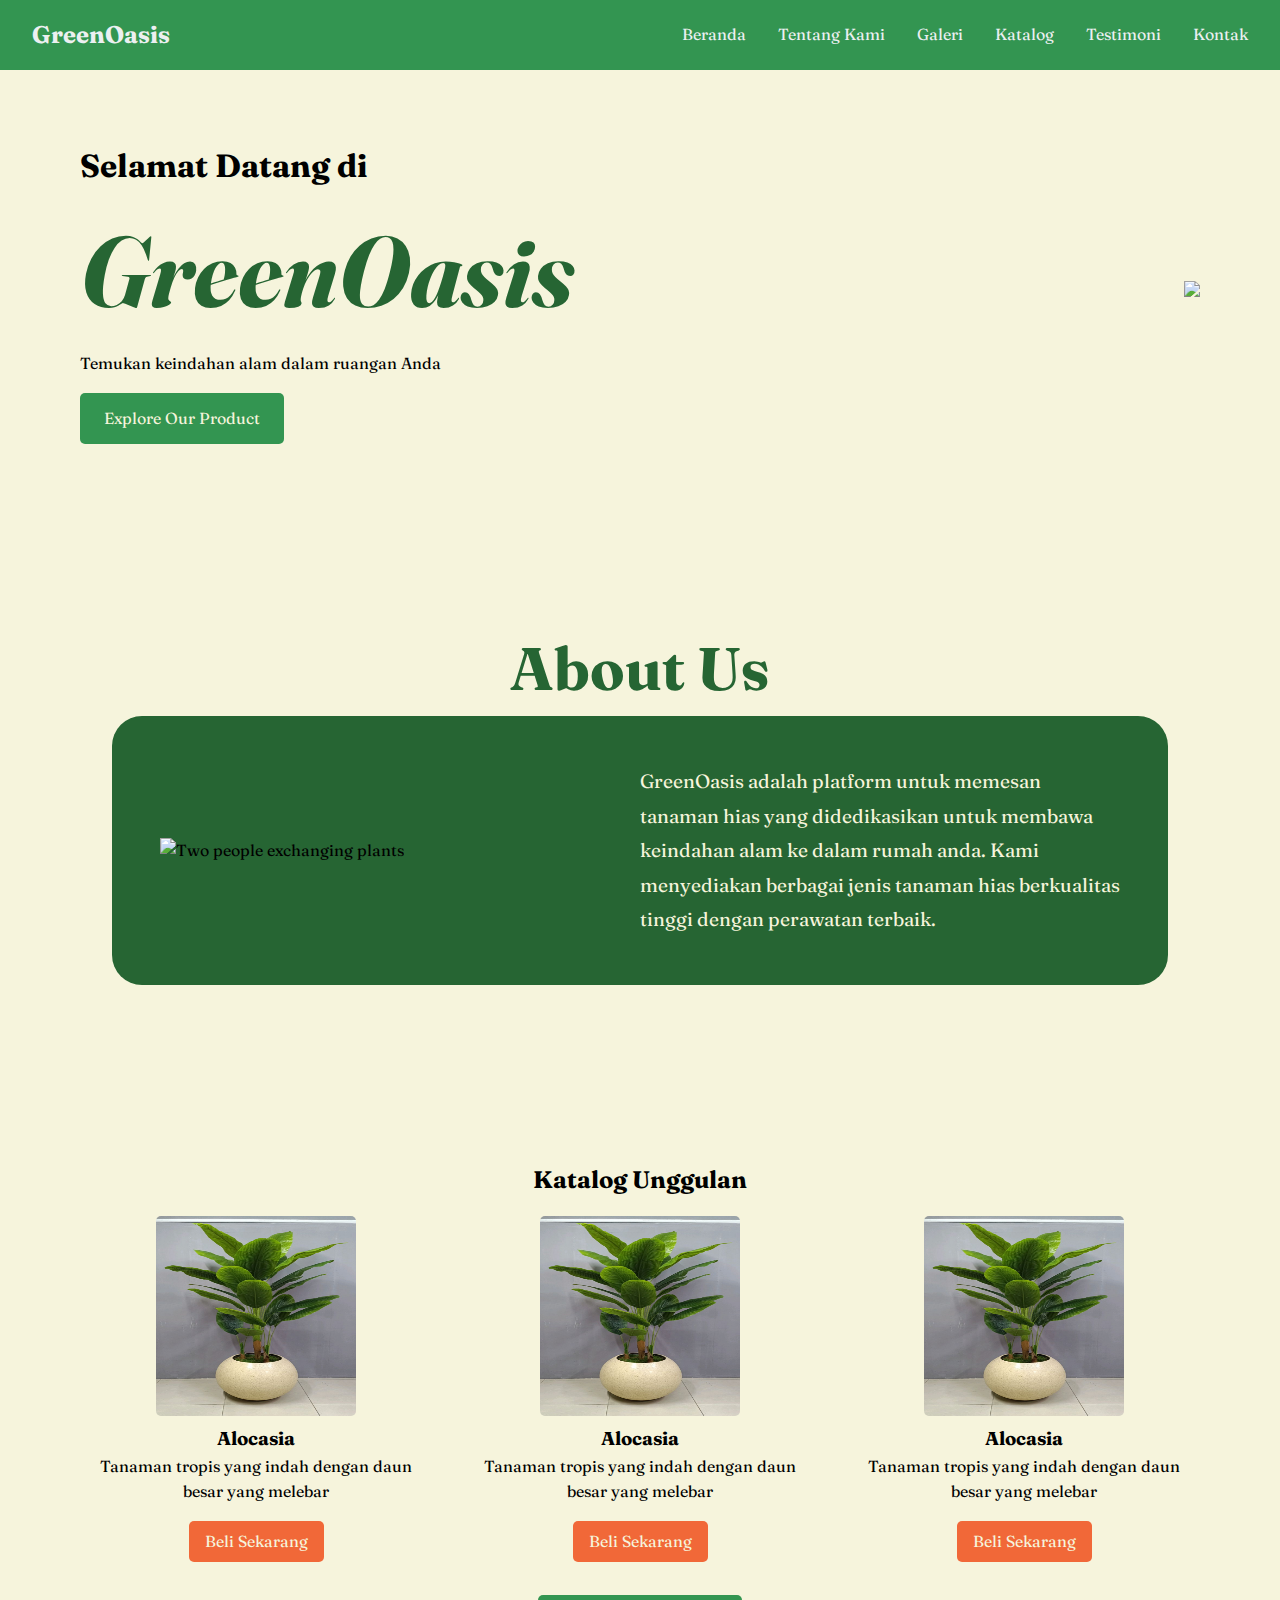
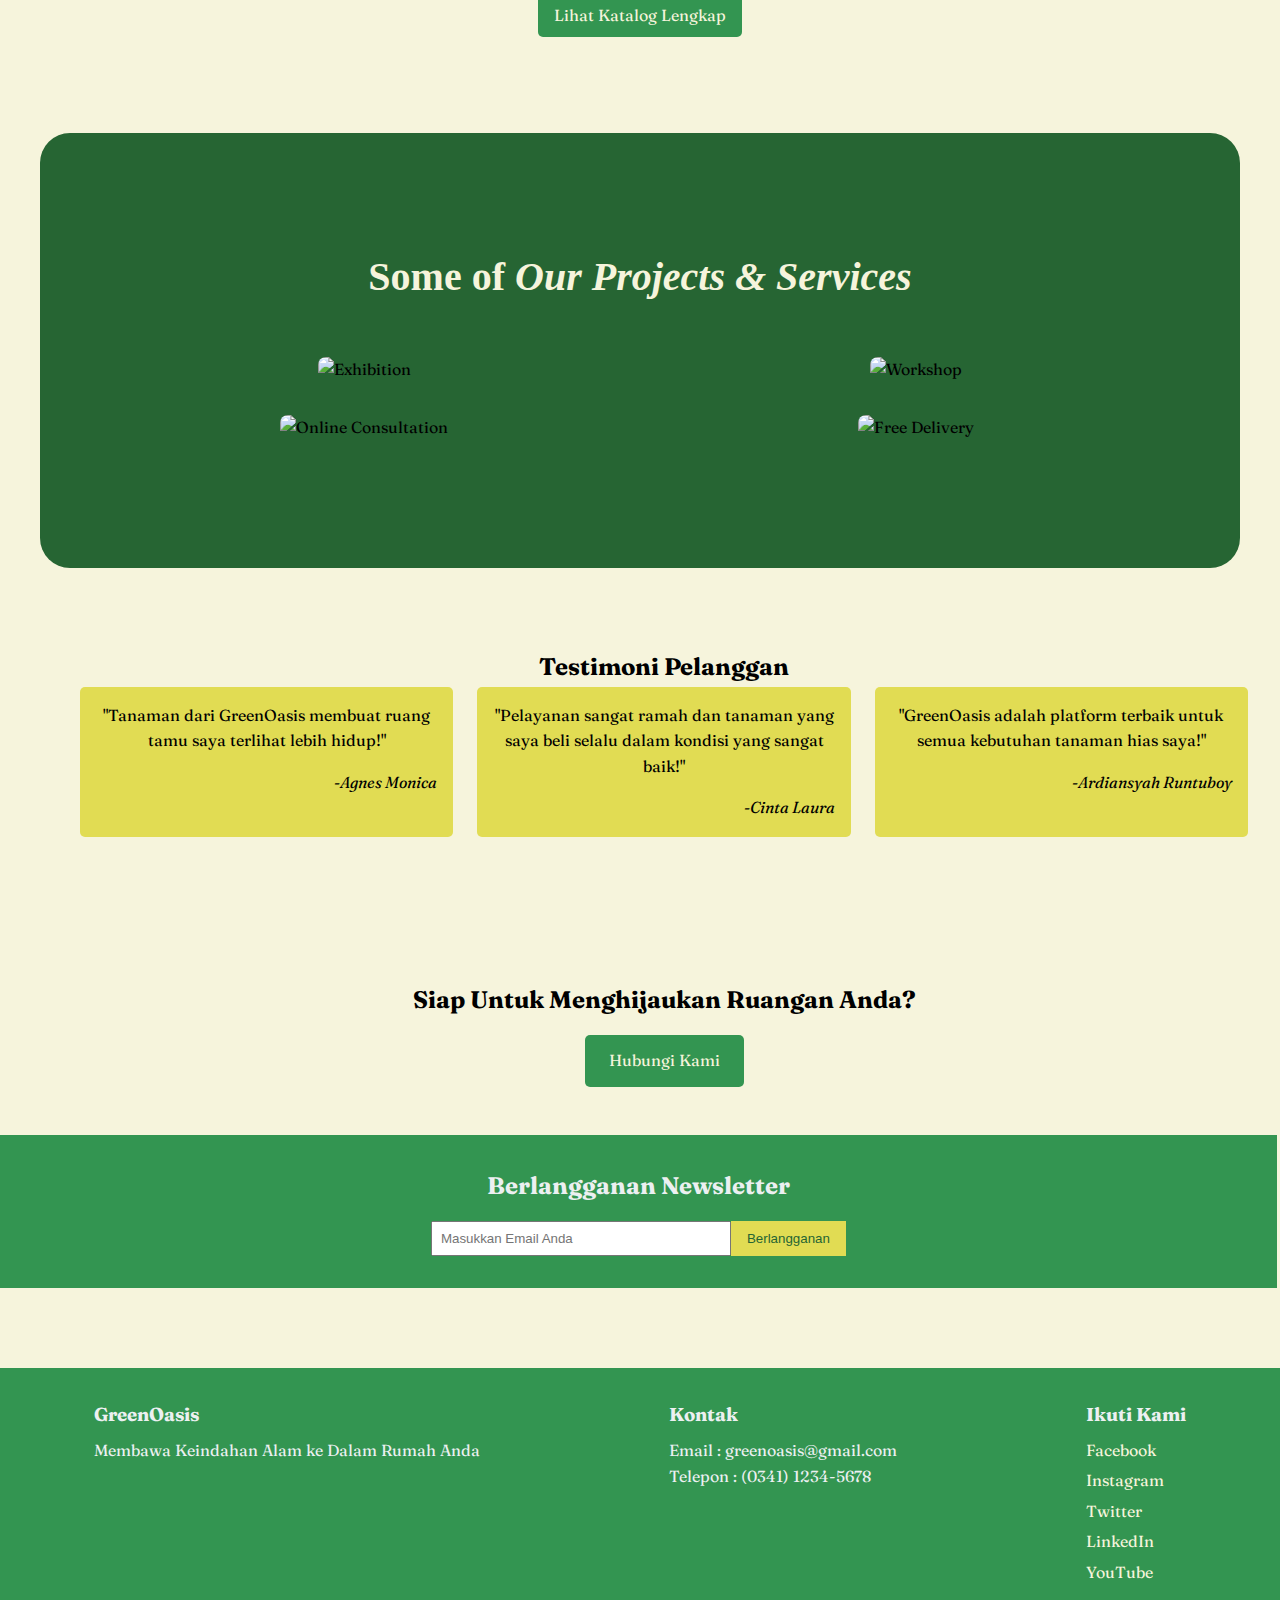
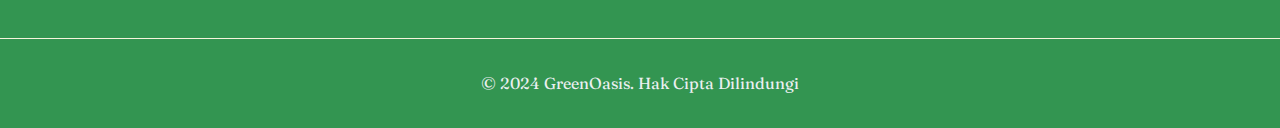
==== commit 7f48d15a: "feat: final navbar" ====
--- a/LandingPage/index.html
+++ b/LandingPage/index.html
@@ -17,18 +17,20 @@
   <header>
     <nav id="main-nav">
       <div class="logo">GreenOasis</div>
-      <ul>
-        <li><a href="../LandingPage/index.html">Beranda</a></li>
-        <li><a href="#about">Tentang Kami</a></li>
-        <li><a href="#projects-services-gallery">Galeri</a></li>
-        <li><a href="../ProductsServices/product.html">Katalog</a></li>
-        <li><a href="#testimoni">Testimoni</a></li>
-        <li><a href="../ContactUs/contact.html">Kontak</a></li>
-      </ul>
-      <div id="menu-toggle">
+      <input type="checkbox" id="menu-checkbox">
+      <label for="menu-checkbox" id="menu-toggle">
         <div class="bar"></div>
         <div class="bar"></div>
         <div class="bar"></div>
+      </label>
+      <ul>
+        <li><a href="../LandingPage/index.html">Beranda</a></li>
+        <li><a href="../LandingPage/index.html">Tentang Kami</a></li>
+        <li><a href="../LandingPage/index.html">Galeri</a></li>
+        <li><a href="../ProductsServices/product.html">Katalog</a></li>
+        <li><a href="../LandingPage/index.html">Testimoni</a></li>
+        <li><a href="../ContactUs/contact.html">Kontak</a></li>
+      </ul>
     </nav>
   </header>
 
@@ -42,10 +44,10 @@
           <a href="../ProductsServices/product.html" class="cta-button">Explore Our Product</a>
         </div>
         <div class="home-image">
-          <img src="../public/icon.png"/>
+          <img src="../public/icon.png" />
         </div>
       </div>
-    </section>    
+    </section>
 
     <section id="about">
       <h2>About Us</h2>
@@ -54,11 +56,12 @@
           <img src="../public/about-image.png" alt="Two people exchanging plants" />
         </div>
         <div class="about-text">
-          
-          <p>GreenOasis adalah platform untuk memesan tanaman hias yang didedikasikan untuk membawa keindahan alam ke dalam rumah anda. Kami menyediakan berbagai jenis tanaman hias berkualitas tinggi dengan perawatan terbaik.</p>
+          <p>GreenOasis adalah platform untuk memesan tanaman hias yang didedikasikan untuk membawa keindahan alam ke
+            dalam rumah anda. Kami menyediakan berbagai jenis tanaman hias berkualitas tinggi dengan perawatan terbaik.
+          </p>
         </div>
       </div>
-    </section>    
+    </section>
 
     <section id="galeri">
       <h2>Katalog Unggulan</h2>
@@ -91,82 +94,82 @@
         <div class="gallery-item">
           <img src="../public/exhib.png" alt="Exhibition">
         </div>
-        
+
         <div class="gallery-item">
           <img src="../public/workshop.png" alt="Workshop">
         </div>
-        
+
         <div class="gallery-item">
           <img src="../public/consult.png" alt="Online Consultation">
         </div>
-        
+
         <div class="gallery-item">
           <img src="../public/delivery.png" alt="Free Delivery">
         </div>
       </div>
-    </section>    
+    </section>
 
     <section id="testimoni">
-        <h2>Testimoni Pelanggan</h2>
-        <div class="testimoni-container">
-            <div class="testimoni-card">
-                <p>
-                "Tanaman dari GreenOasis membuat ruang tamu saya terlihat lebih hidup!"
-                </p>
-                <p class="customer-name">-Agnes Monica</p>
-            </div>
-            <div class="testimoni-card">
-                <p>
-                "Pelayanan sangat ramah dan tanaman yang saya beli selalu dalam kondisi yang sangat baik!"
-                </p>
-                <p class="customer-name">-Cinta Laura</p>
-            </div>
-            <div class="testimoni-card">
-                <p>
-                "GreenOasis adalah platform terbaik untuk semua kebutuhan tanaman hias saya!"
-                </p>
-                <p class="customer-name">-Ardiansyah Runtuboy</p>
-            </div>                       
+      <h2>Testimoni Pelanggan</h2>
+      <div class="testimoni-container">
+        <div class="testimoni-card">
+          <p>
+            "Tanaman dari GreenOasis membuat ruang tamu saya terlihat lebih hidup!"
+          </p>
+          <p class="customer-name">-Agnes Monica</p>
         </div>
+        <div class="testimoni-card">
+          <p>
+            "Pelayanan sangat ramah dan tanaman yang saya beli selalu dalam kondisi yang sangat baik!"
+          </p>
+          <p class="customer-name">-Cinta Laura</p>
+        </div>
+        <div class="testimoni-card">
+          <p>
+            "GreenOasis adalah platform terbaik untuk semua kebutuhan tanaman hias saya!"
+          </p>
+          <p class="customer-name">-Ardiansyah Runtuboy</p>
+        </div>
+      </div>
     </section>
 
     <section id="cta">
-        <h2>Siap Untuk Menghijaukan Ruangan Anda?</h2>
-        <a href="../ContactUs/contact.html" class="cta-button">Hubungi Kami</a>
+      <h2>Siap Untuk Menghijaukan Ruangan Anda?</h2>
+      <a href="../ContactUs/contact.html" class="cta-button">Hubungi Kami</a>
     </section>
 
     <section id="newsletter">
-        <h2>Berlangganan Newsletter</h2>
-        <form id="newsletter-form">
-            <input type="email" placeholder="Masukkan Email Anda" required/>
-            <button type="submit">Berlangganan</button>
-        </form>
+      <h2>Berlangganan Newsletter</h2>
+      <form id="newsletter-form">
+        <input type="email" placeholder="Masukkan Email Anda" required />
+        <button type="submit">Berlangganan</button>
+      </form>
     </section>
-    
+
   </main>
 
   <footer>
     <div class="footer-content">
-        <div class="footer-section">
-            <h3>GreenOasis</h3>
-            <p>Membawa Keindahan Alam ke Dalam Rumah Anda</p>
-        </div>
-        <div class="footer-section">
-            <h3>Kontak</h3>
-            <p>Email : greenoasis@gmail.com</p>
-            <p>Telepon : (0341) 1234-5678</p>
-        </div>
-        <div class="footer-section">
-            <h3>Ikuti Kami</h3>
-            <a href="">Facebook</a>
-            <a href="">Instagram</a>
-            <a href="">Twitter</a>
-            <a href="">LinkedIn</a>
-            <a href="">YouTube</a>
-        </div>
+      <div class="footer-section">
+        <h3>GreenOasis</h3>
+        <p>Membawa Keindahan Alam ke Dalam Rumah Anda</p>
+      </div>
+      <div class="footer-section">
+        <h3>Kontak</h3>
+        <p>Email : greenoasis@gmail.com</p>
+        <p>Telepon : (0341) 1234-5678</p>
+      </div>
+      <div class="footer-section">
+        <h3>Ikuti Kami</h3>
+        <a href="">Facebook</a>
+        <a href="">Instagram</a>
+        <a href="">Twitter</a>
+        <a href="">LinkedIn</a>
+        <a href="">YouTube</a>
+      </div>
     </div>
     <div class="footer-bottom">
-        <p>&copy; 2024 GreenOasis. Hak Cipta Dilindungi</p>
+      <p>&copy; 2024 GreenOasis. Hak Cipta Dilindungi</p>
     </div>
   </footer>
 </body>
--- a/LandingPage/index.css
+++ b/LandingPage/index.css
@@ -5,17 +5,18 @@
   box-sizing: border-box;
 }
 
-html, body {
+html,
+body {
   margin: 0;
   padding: 0;
   width: 100%;
 }
 
 body {
-  font-family: 'Fraunces', serif; 
+  font-family: "Fraunces", serif;
   line-height: 1.6;
   background-color: #f6f4dc;
-  font-size: 1.1rem;
+  font-size: 1rem;
 }
 
 /* header */
@@ -61,6 +62,11 @@
   color: #e1dc53;
 }
 
+/* Hide the checkbox itself */
+#menu-checkbox {
+  display: none;
+}
+
 #menu-toggle {
   display: none;
   flex-direction: column;
@@ -75,11 +81,6 @@
   transition: 0.4s;
 }
 
-h1,
-h2 {
-  margin-bottom: 1rem;
-}
-
 /* Main */
 main {
   margin-top: 60px;
@@ -99,16 +100,16 @@
 
 .home-content {
   display: flex;
-  justify-content: space-between; 
+  justify-content: space-between;
   align-items: center;
 }
 
 .home-text {
-  max-width: 60%; 
+  max-width: 60%;
 }
 
 .home-image img {
-  width: 500px; 
+  width: 500px;
   height: auto;
 }
 
@@ -177,6 +178,11 @@
 /* katalog */
 #galeri {
   padding: 3rem;
+  text-align: center;
+}
+
+#about {
+  padding: 5rem;
 }
 
 .product-grid {
@@ -199,7 +205,7 @@
 
 .buy-button {
   display: inline-block;
-  background-color: #F16838;
+  background-color: #f16838;
   color: #f6f4dc;
   padding: 0.5rem 1rem;
   border-radius: 5px;
@@ -228,17 +234,18 @@
 }
 
 #projects-services-gallery {
-  background-color: #266533; 
+  background-color: #266533;
   padding: 3rem;
   text-align: center;
   border-radius: 30px;
   max-width: 1200px;
-  align-items: center;
-  margin: 0 auto;
+  padding-top: 7rem;
+  padding-bottom: 7rem;
+  margin: auto;
 }
 
 #projects-services-gallery h2 {
-  font-family: 'Georgia', serif;
+  font-family: "Georgia", serif;
   font-size: 2.5rem;
   color: #f6f4dc;
   margin-bottom: 2rem;
@@ -250,7 +257,7 @@
 
 .gallery-container {
   display: grid;
-  grid-template-columns: repeat(2, 1fr); 
+  grid-template-columns: repeat(2, 1fr);
   justify-items: center;
 }
 
@@ -271,8 +278,11 @@
 
 /* testimoni */
 #testimoni {
-  padding: 3rem;
-}
+  padding-top: 5rem;
+  padding-left: 3rem;
+  text-align: center;
+}
+
 .testimoni-container {
   display: flex;
   flex-wrap: wrap;
@@ -293,8 +303,10 @@
   margin-top: 1rem;
 }
 
-#cta{
-  padding: 3rem;
+#cta {
+  padding-top: 5rem;
+  padding-left: 3rem;
+  text-align: center;
 }
 
 /* Newsletter */
@@ -303,6 +315,9 @@
   padding: 2rem;
   text-align: center;
   color: #ecf0f1;
+  position: relative;
+  width: 105%;
+  left: -2rem;
 }
 
 #newsletter-form {
@@ -332,6 +347,7 @@
 
 /* Footer */
 footer {
+  margin-bottom: -3rem;
   background-color: #339551;
   color: #ecf0f1;
   padding: 2rem 0;
@@ -371,52 +387,123 @@
 }
 
 /* responsive */
+
+/* responsive */
+
+@media (max-width: 1024px) {
+  #main-nav ul {
+    display: none;
+    flex-direction: column;
+    width: 100%;
+    position: absolute;
+    top: 100%;
+    left: 0;
+    background-color: #339551;
+  }
+
+  #main-nav ul li {
+    margin: 1rem 0;
+    text-align: center;
+  }
+
+  #menu-checkbox:checked ~ ul {
+    display: flex;
+  }
+
+  #menu-toggle {
+    display: flex;
+  }
+
+  .home-content {
+    flex-direction: column;
+    text-align: center;
+  }
+
+  .home-text {
+    max-width: 100%;
+  }
+
+  .home-image img {
+    width: 100%;
+  }
+
+  .about-container {
+    flex-direction: column;
+  }
+
+  .about-image img {
+    margin-bottom: 20px;
+    width: 100%;
+  }
+
+  .about-text {
+    width: 100%;
+  }
+
+  .testimoni-card {
+    flex-basis: 100%;
+  }
+
+  .gallery-container {
+    grid-template-columns: 1fr;
+  }
+}
 
 @media (max-width: 768px) {
   #main-nav ul {
     display: none;
     flex-direction: column;
+    width: 100%;
     position: absolute;
-    top: 60px;
+    top: 100%;
     left: 0;
-    width: 100%;
     background-color: #339551;
-    padding: 1rem;
-  }
-
-  #main-nav ul.show {
+  }
+
+  #main-nav ul li {
+    margin: 1rem 0;
+    text-align: center;
+  }
+
+  #menu-checkbox:checked ~ ul {
     display: flex;
   }
 
-  #main-nav ul li {
-    margin: 0.5rem 0;
-  }
-
-  #main-toggle {
+  #menu-toggle {
     display: flex;
+  }
+
+  .home-content {
+    flex-direction: column;
+    text-align: center;
+  }
+
+  .home-text {
+    max-width: 100%;
+  }
+
+  .home-image img {
+    width: 100%;
+  }
+
+  .about-container {
+    flex-direction: column;
+  }
+
+  .about-image img {
+    margin-bottom: 20px;
+    width: 100%;
+  }
+
+  .about-text {
+    width: 100%;
   }
 
   .testimoni-card {
     flex-basis: 100%;
   }
 
-  .footer-section {
-    flex-basis: 100%;
-    text-align: center;
-  }
-}
-
-/* animations */
-@keyframes fadeIn {
-  from {
-    opacity: 0;
-  }
-  to {
-    opacity: 1;
-  }
-}
-
-.product-card,
-.testimoni-card {
-  animation: fadeIn 0.5s ease-in;
-}
+  .gallery-container {
+    grid-template-columns: 1fr;
+  }
+}
